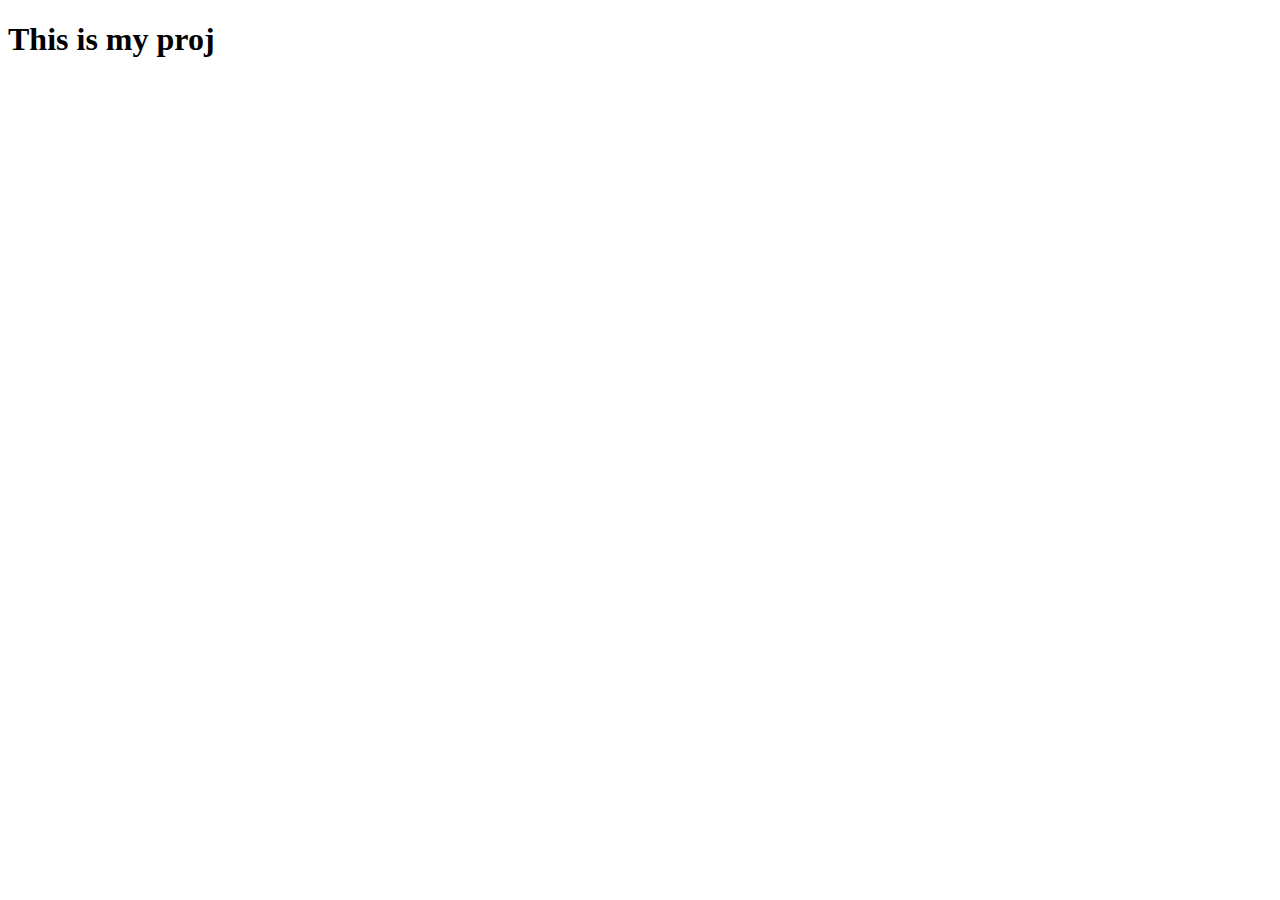
==== complex-ui/index.html @ 2e649419 "Add files via upload" ====
<!DOCTYPE html>
<html lang="en">
<head>
    <meta charset="UTF-8">
    <meta http-equiv="X-UA-Compatible" content="IE=edge">
    <meta name="viewport" content="width=\, initial-scale=1.0">
    <title>Complex UI</title>
    <link rel="stylesheet" href="./style.css">
</head>
<body>
    <h1>This is my proj</h1>
</body>
</html>
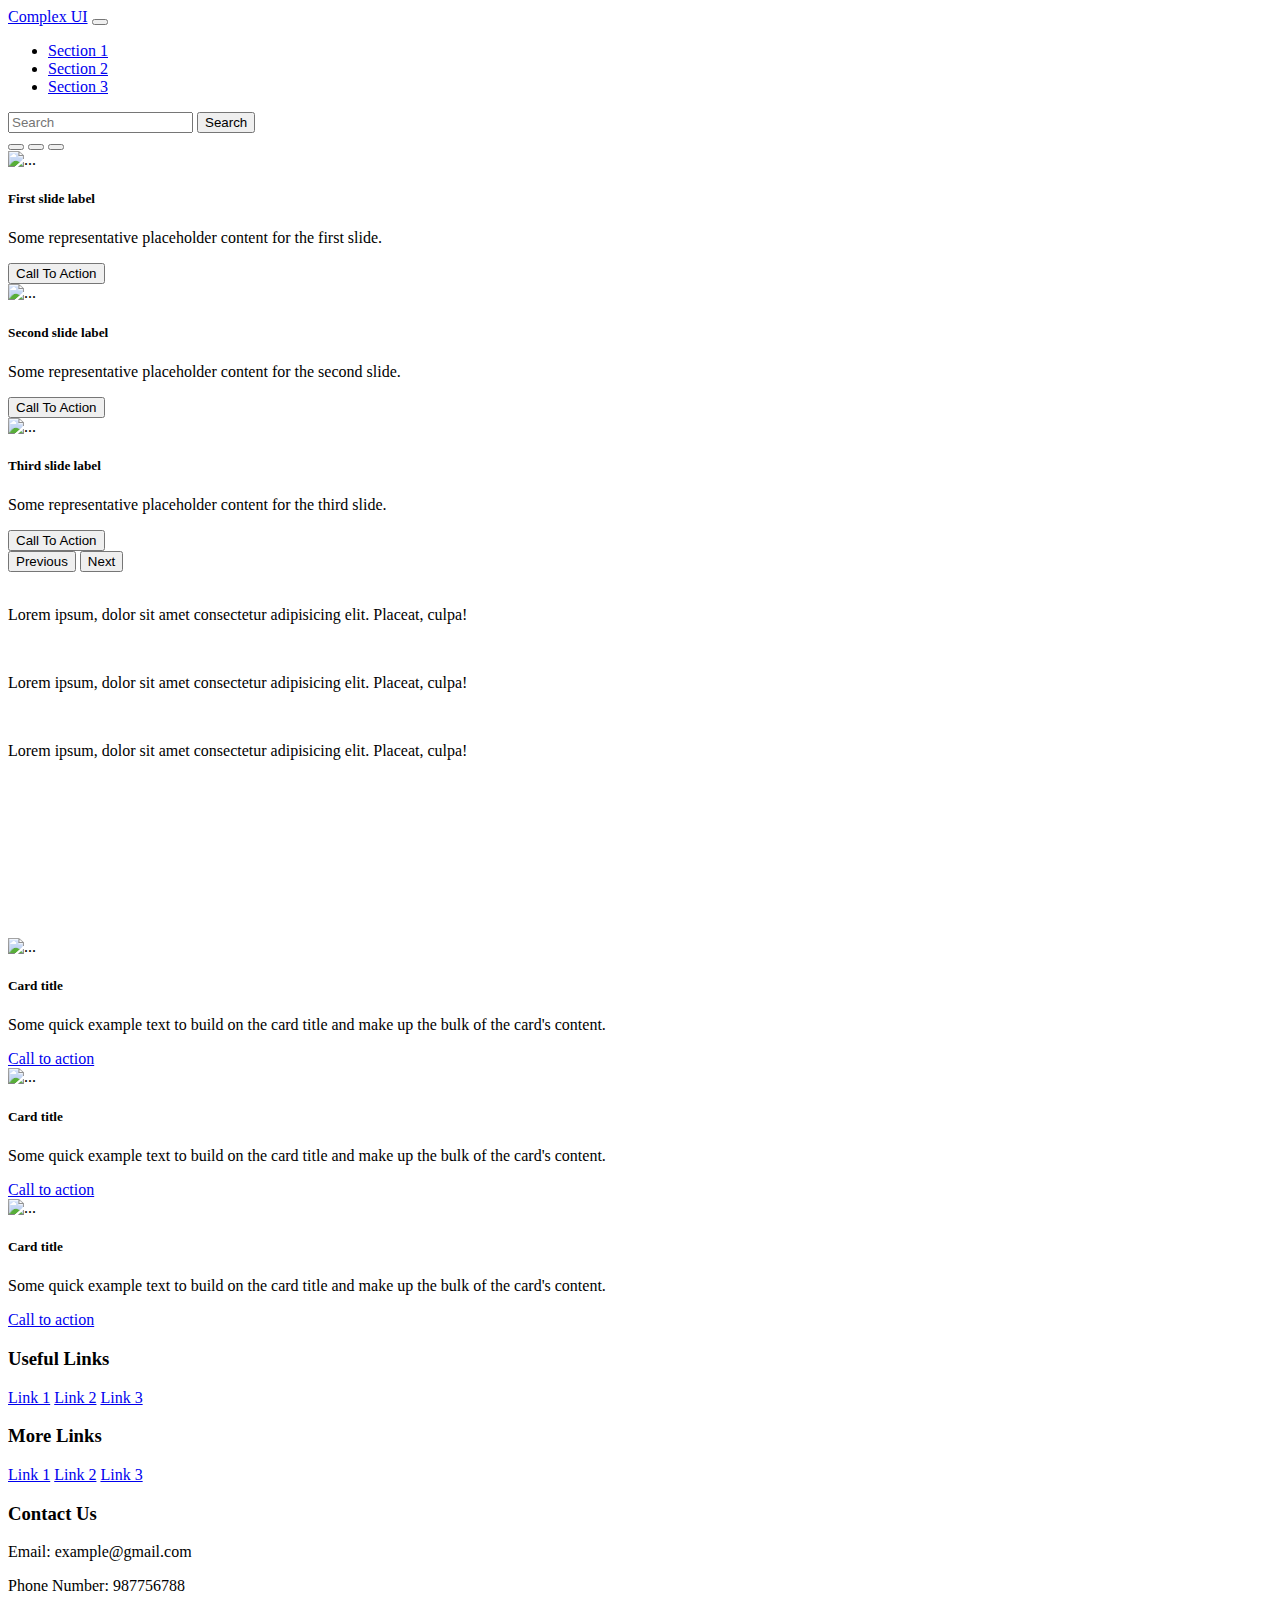
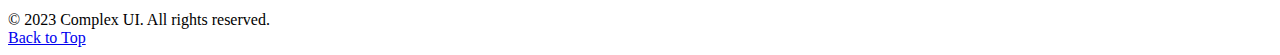
==== commit 3cf54399: "Update index.html" ====
--- a/complex-ui/index.html
+++ b/complex-ui/index.html
@@ -3,11 +3,211 @@
 <head>
     <meta charset="UTF-8">
     <meta http-equiv="X-UA-Compatible" content="IE=edge">
-    <meta name="viewport" content="width=\, initial-scale=1.0">
-    <title>Complex UI</title>
+    <meta name="viewport" content="width=device-width, initial-scale=1.0">
+    <title>Contest 3</title>
+    <link href="https://cdn.jsdelivr.net/npm/bootstrap@5.3.0-alpha3/dist/css/bootstrap.min.css" rel="stylesheet" integrity="sha384-KK94CHFLLe+nY2dmCWGMq91rCGa5gtU4mk92HdvYe+M/SXH301p5ILy+dN9+nJOZ" crossorigin="anonymous">
     <link rel="stylesheet" href="./style.css">
 </head>
 <body>
-    <h1>This is my proj</h1>
+    <nav class="navbar navbar-expand-lg bg-body-tertiary d-flex">
+        <div class="container">
+          <a class="navbar-brand" href="#">Complex UI</a>
+          <button class="navbar-toggler" type="button" data-bs-toggle="collapse" data-bs-target="#navbarSupportedContent" aria-controls="navbarSupportedContent" aria-expanded="false" aria-label="Toggle navigation">
+            <span class="navbar-toggler-icon"></span>
+          </button>
+          <div class="collapse navbar-collapse" id="navbarSupportedContent">
+            <ul class="navbar-nav me-auto mb-2 mb-lg-0">
+              <li class="nav-item">
+                <a class="nav-link" aria-current="page" href="#">Section 1</a>
+              </li>
+              <li class="nav-item">
+                <a class="nav-link" href="#">Section 2</a>
+              </li>
+              <li class="nav-item">
+                <a class="nav-link" href="#">Section 3</a>
+              </li>
+            </ul>
+            <form class="d-flex" role="search">
+              <input class="form-control me-2" type="search" placeholder="Search" aria-label="Search">
+              <button class="btn btn-outline-success" type="submit">Search</button>
+            </form>
+          </div>
+        </div>
+      </nav>
+      <div id="carouselExampleCaptions" class="carousel slide">
+        <div class="carousel-indicators">
+          <button type="button" data-bs-target="#carouselExampleCaptions" data-bs-slide-to="0" class="active" aria-current="true" aria-label="Slide 1"></button>
+          <button type="button" data-bs-target="#carouselExampleCaptions" data-bs-slide-to="1" aria-label="Slide 2"></button>
+          <button type="button" data-bs-target="#carouselExampleCaptions" data-bs-slide-to="2" aria-label="Slide 3"></button>
+        </div>
+        <div class="carousel-inner">
+          <div class="carousel-item active">
+            <img src="./images/1.jpg" class="d-block w-100" alt="...">
+            <div class="carousel-caption d-none d-md-block">
+              <h5>First slide label</h5>
+              <p>Some representative placeholder content for the first slide.</p>
+              <button type="button" class="btn btn-primary">Call To Action</button>
+            </div>
+          </div>
+          <div class="carousel-item">
+            <img src="./images/2.jpg" class="d-block w-100" alt="...">
+            <div class="carousel-caption d-none d-md-block">
+              <h5>Second slide label</h5>
+              <p>Some representative placeholder content for the second slide.</p>
+              <button type="button" class="btn btn-primary">Call To Action</button>
+            </div>
+          </div>
+          <div class="carousel-item">
+            <img src="./images/3.jpg" class="d-block w-100" alt="...">
+            <div class="carousel-caption d-none d-md-block">
+              <h5>Third slide label</h5>
+              <p>Some representative placeholder content for the third slide.</p>
+              <button type="button" class="btn btn-primary">Call To Action</button>
+            </div>
+          </div>
+        </div>
+        <button class="carousel-control-prev" type="button" data-bs-target="#carouselExampleCaptions" data-bs-slide="prev">
+          <span class="carousel-control-prev-icon" aria-hidden="true"></span>
+          <span class="visually-hidden">Previous</span>
+        </button>
+        <button class="carousel-control-next" type="button" data-bs-target="#carouselExampleCaptions" data-bs-slide="next">
+          <span class="carousel-control-next-icon" aria-hidden="true"></span>
+          <span class="visually-hidden">Next</span>
+        </button>
+      </div>
+
+      <div class="container d-flex my-5">
+        <div class="container-fluid">
+            <img src="./images/1.jpg" alt="" class="d-block w-100">
+            <p class="text-center">Lorem ipsum, dolor sit amet consectetur adipisicing elit. Placeat, culpa!</p>
+        </div>
+        <div class="container-fluid">
+            <img src="./images/2.jpg" alt="" class="d-block w-100">
+            <p class="text-center">Lorem ipsum, dolor sit amet consectetur adipisicing elit. Placeat, culpa!</p>
+        </div>
+        <div class="container-fluid">
+            <img src="./images/3.jpg" alt="" class="d-block w-100">
+            <p class="text-center">Lorem ipsum, dolor sit amet consectetur adipisicing elit. Placeat, culpa!</p>
+        </div>
+      </div>
+
+      <div class="container my-5">
+        <div class="row g-3 p-2">
+            <div class="col">
+                <img src="./images/pexels-james-wheeler-1486974.jpg" class="img-fluid" alt="">
+            </div>
+            <div class="col">
+                <div class="row mb-4">
+                    <div class="col">
+                        <img src="./images/pexels-james-wheeler-1486974.jpg" class="img-fluid" alt="">
+                    </div>
+                    <div class="col">
+                        <img src="./images/pexels-james-wheeler-1486974.jpg" class="img-fluid" alt="">
+                    </div>
+                </div>
+                <div class="row">
+                        <div class="col">
+                            <img src="./images/pexels-james-wheeler-1486974.jpg" class="img-fluid" alt="">
+                        </div>
+                        <div class="col">
+                            <img src="./images/pexels-james-wheeler-1486974.jpg" class="img-fluid" alt="">
+                        </div>
+            </div>
+            </div>
+            <div class="col">           
+                <div class="row mb-4">
+                    <div class="col">
+                        <img src="./images/pexels-eberhard-grossgasteiger-1287145.jpg" class="img-fluid" alt="">
+                    </div>
+                </div>
+                <div class="row">
+                    <div class="col">
+                        <img src="./images/pexels-eberhard-grossgasteiger-1287145.jpg" class="img-fluid" alt="">
+                    </div>
+                </div>        
+            </div>
+        </div>
+        <div class="row g-3 p-2">
+            <div class="col-4">
+                <img src="./images/pexels-james-wheeler-1486974.jpg" class="img-fluid" alt="">
+            </div>
+            <div class="col-8">
+                <img src="./images/pexels-eberhard-grossgasteiger-1287145.jpg" class="img-fluid" alt="">
+            </div>
+        </div>
+    </div>
+    <div class="container my-5">
+        <div class="row">
+            <div class="col col-lg-4 col-sm-12 mb-sm-4 mb-lg-0">
+                <div class="card">
+                    <img src="./images/pexels-pixabay-147411.jpg" class="card-img-top" alt="...">
+                    <div class="card-body">
+                        <h5 class="card-title">Card title</h5>
+                        <p class="card-text">Some quick example text to build on the card title and make up the bulk of the card's content.</p>
+                        <a href="#" class="btn btn-primary">Call to action</a>
+                    </div>
+                </div>
+            </div>
+            <div class="col col-lg-4 col-sm-12 mb-sm-4 mb-lg-0">
+                <div class="card">
+                    <img src="./images/pexels-pixabay-147411.jpg" class="card-img-top" alt="...">
+                    <div class="card-body">
+                        <h5 class="card-title">Card title</h5>
+                        <p class="card-text">Some quick example text to build on the card title and make up the bulk of the card's content.</p>
+                        <a href="#" class="btn btn-primary">Call to action</a>
+                    </div>
+                </div>
+            </div>
+             <div class="col col-lg-4 col-sm-12 mb-sm-4 mb-lg-0">
+                <div class="card">
+                    <img src="./images/pexels-pixabay-147411.jpg" class="card-img-top" alt="...">
+                    <div class="card-body">
+                        <h5 class="card-title">Card title</h5>
+                        <p class="card-text">Some quick example text to build on the card title and make up the bulk of the card's content.</p>
+                        <a href="#" class="btn btn-primary">Call to action</a>
+                    </div>
+                </div>
+            </div>
+        </div>
+    </div>
+
+   <div class="container-fluid bg-light">
+        <div class="container mt-5 py-5 ">
+            <div class="row my-4">
+                <div class="col">
+                    <h3>Useful Links</h3>
+                    <div class="d-flex flex-column">
+                        <a href="#" >Link 1</a>
+                        <a href="#">Link 2</a>
+                        <a href="#">Link 3</a>
+                    </div>
+                </div>
+                <div class="col">
+                    <h3>More Links</h3>
+                    <div class="d-flex flex-column">
+                        <a href="#" >Link 1</a>
+                        <a href="#">Link 2</a>
+                        <a href="#">Link 3</a>
+                    </div>
+                </div>
+                <div class="col">
+                    <h3>Contact Us</h3>
+                    <p>Email: example@gmail.com</p>
+                    <p>Phone Number: 987756788</p>
+                </div>
+            </div>
+            <div class="row d-flex align-items-center my-4">
+                <div class="col">
+                <span>&#169;</span> 2023 Complex UI. All rights reserved.
+                </div>
+                <div class="col">
+                    <a class="btn btn-primary float-end" href="#navbar-section">Back to Top</a>
+                </div>
+            </div>
+
+        </div>
+   </div>
+
+    <script src="https://cdn.jsdelivr.net/npm/bootstrap@5.2.3/dist/js/bootstrap.bundle.min.js" integrity="sha384-kenU1KFdBIe4zVF0s0G1M5b4hcpxyD9F7jL+jjXkk+Q2h455rYXK/7HAuoJl+0I4" crossorigin="anonymous"></script>
 </body>
-</html>+</html>
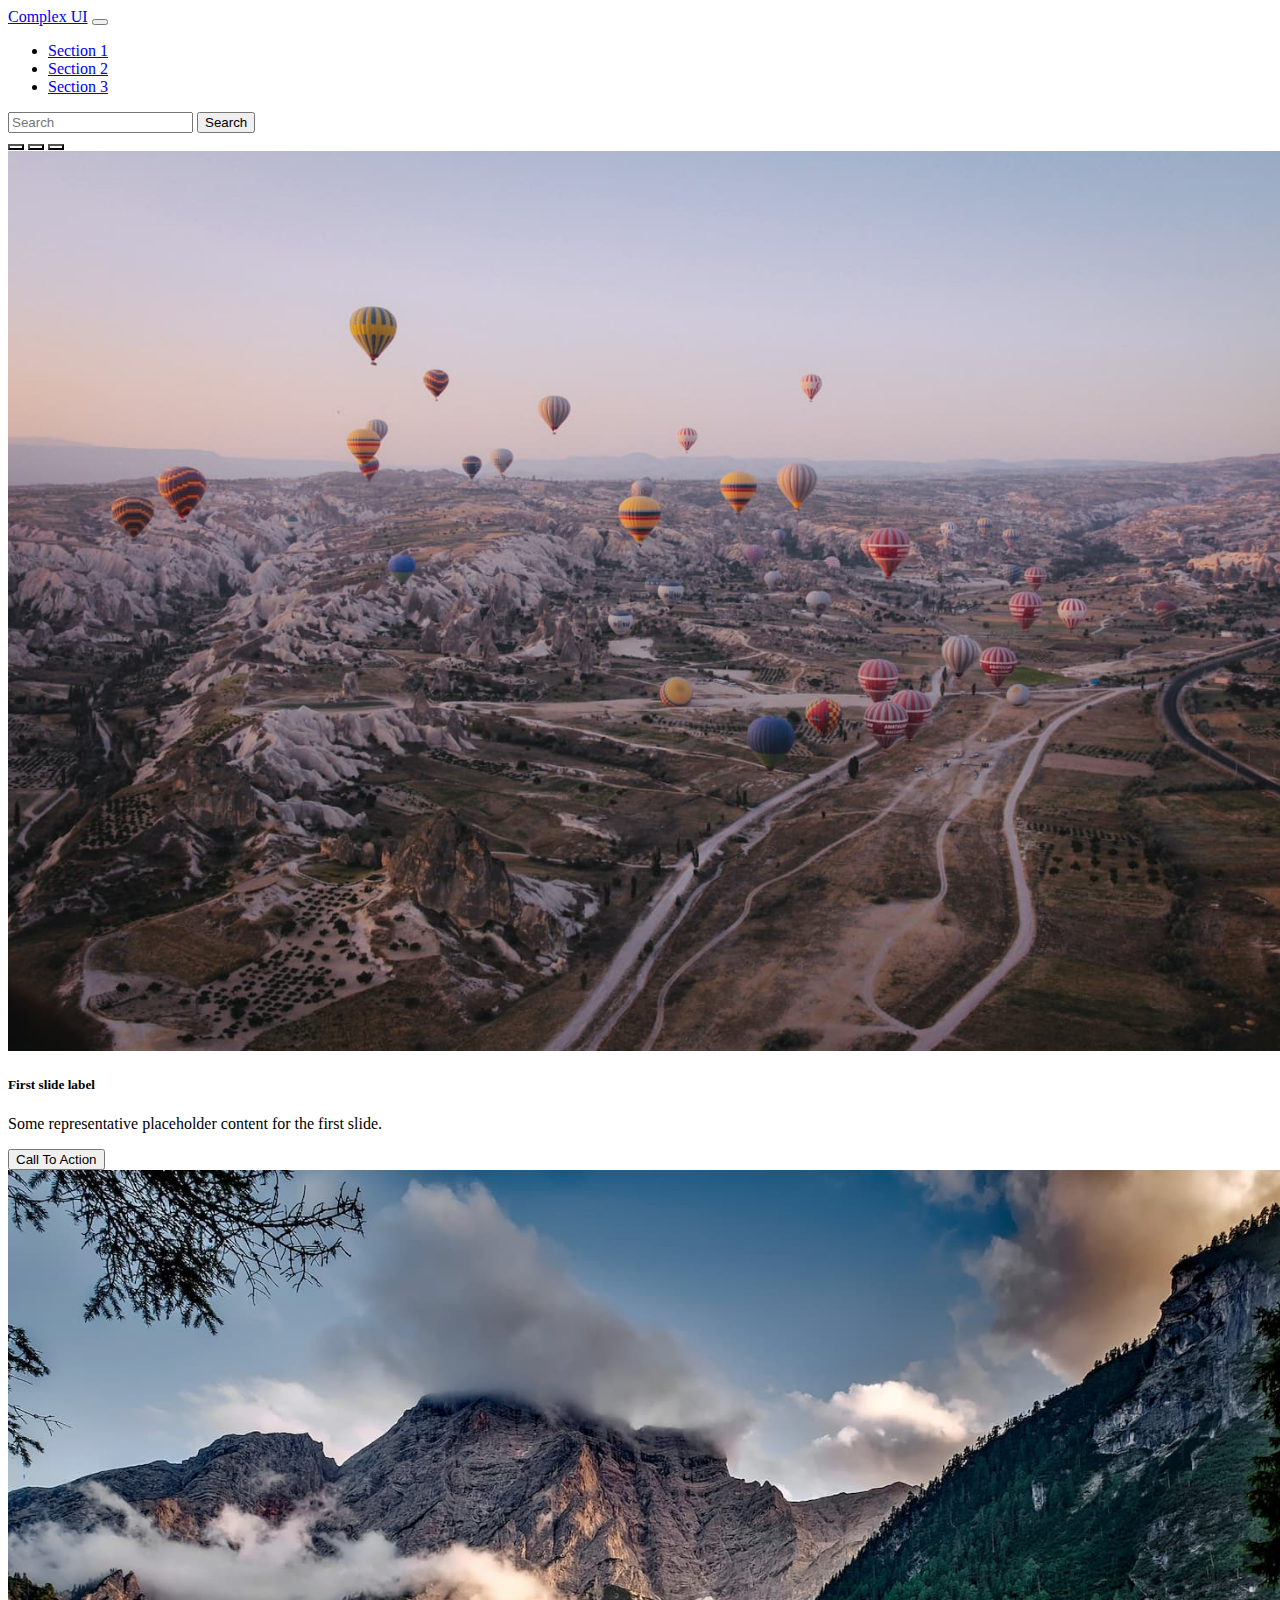
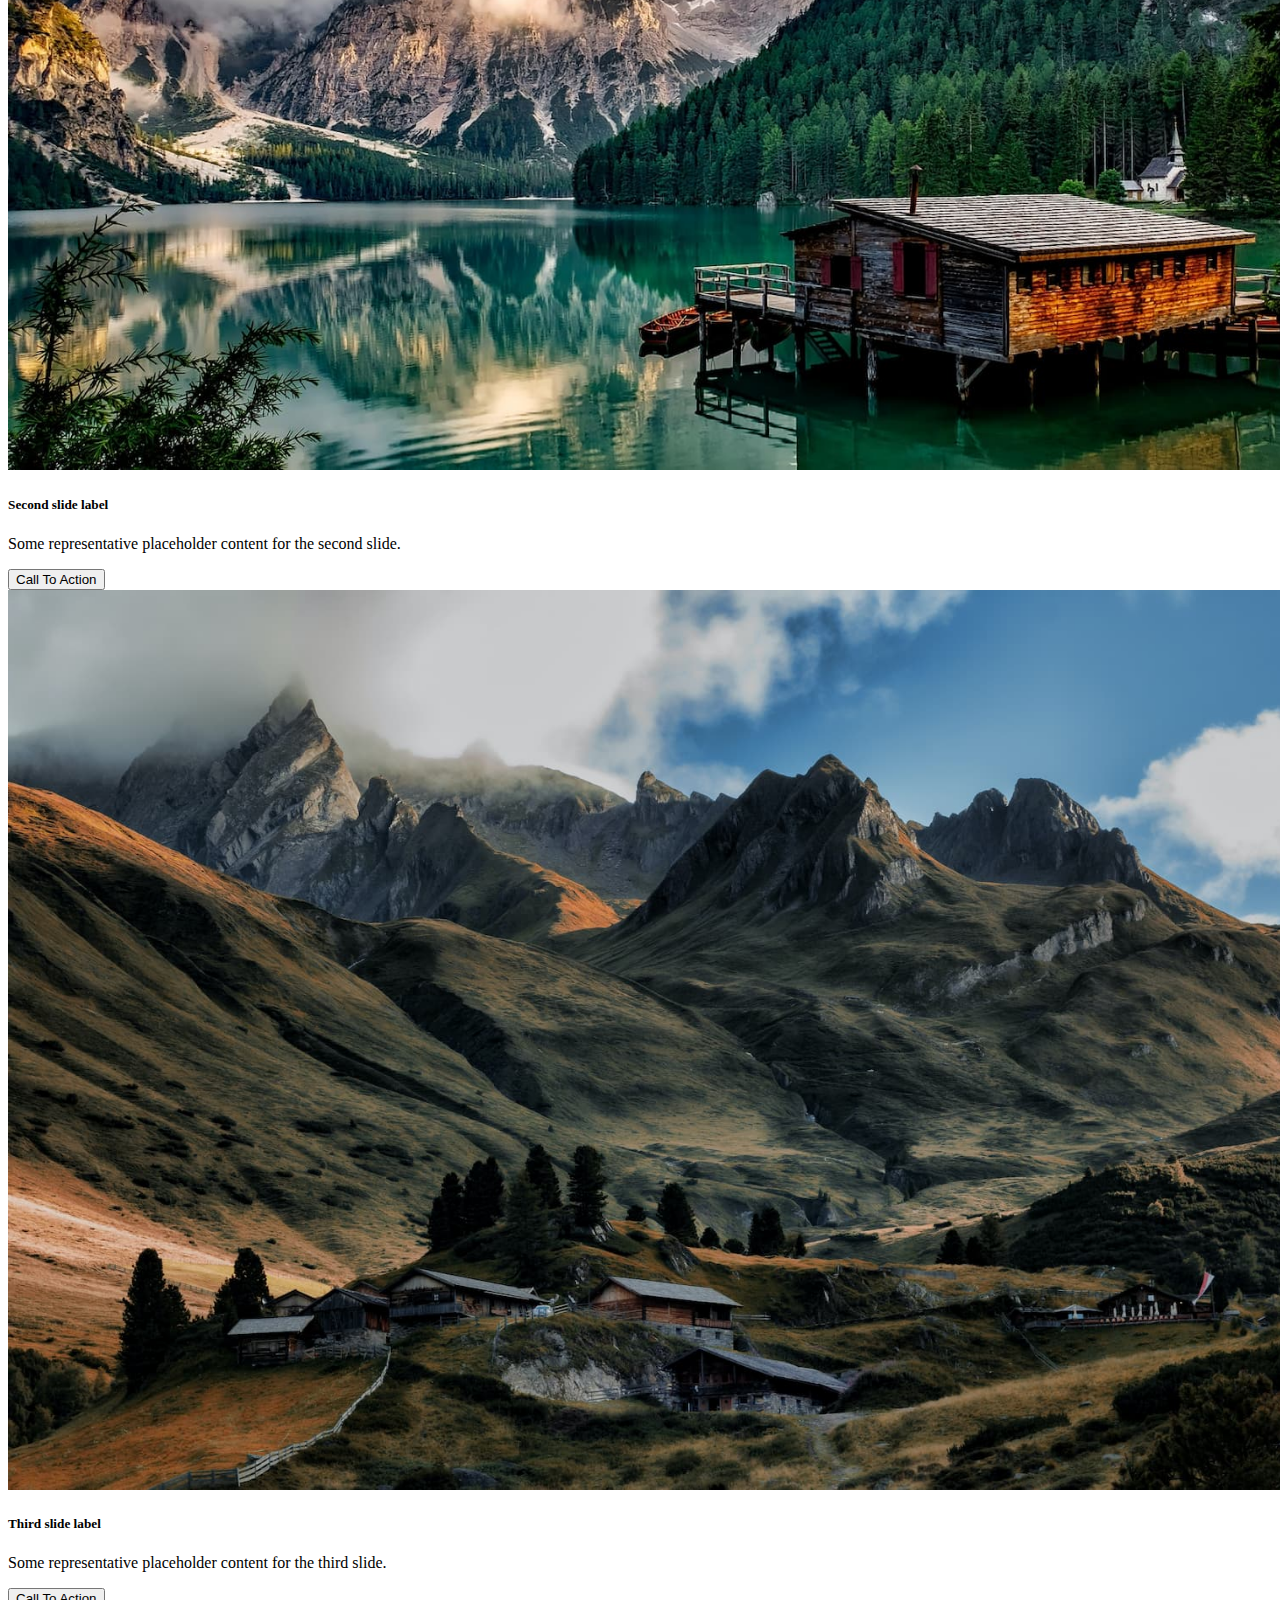
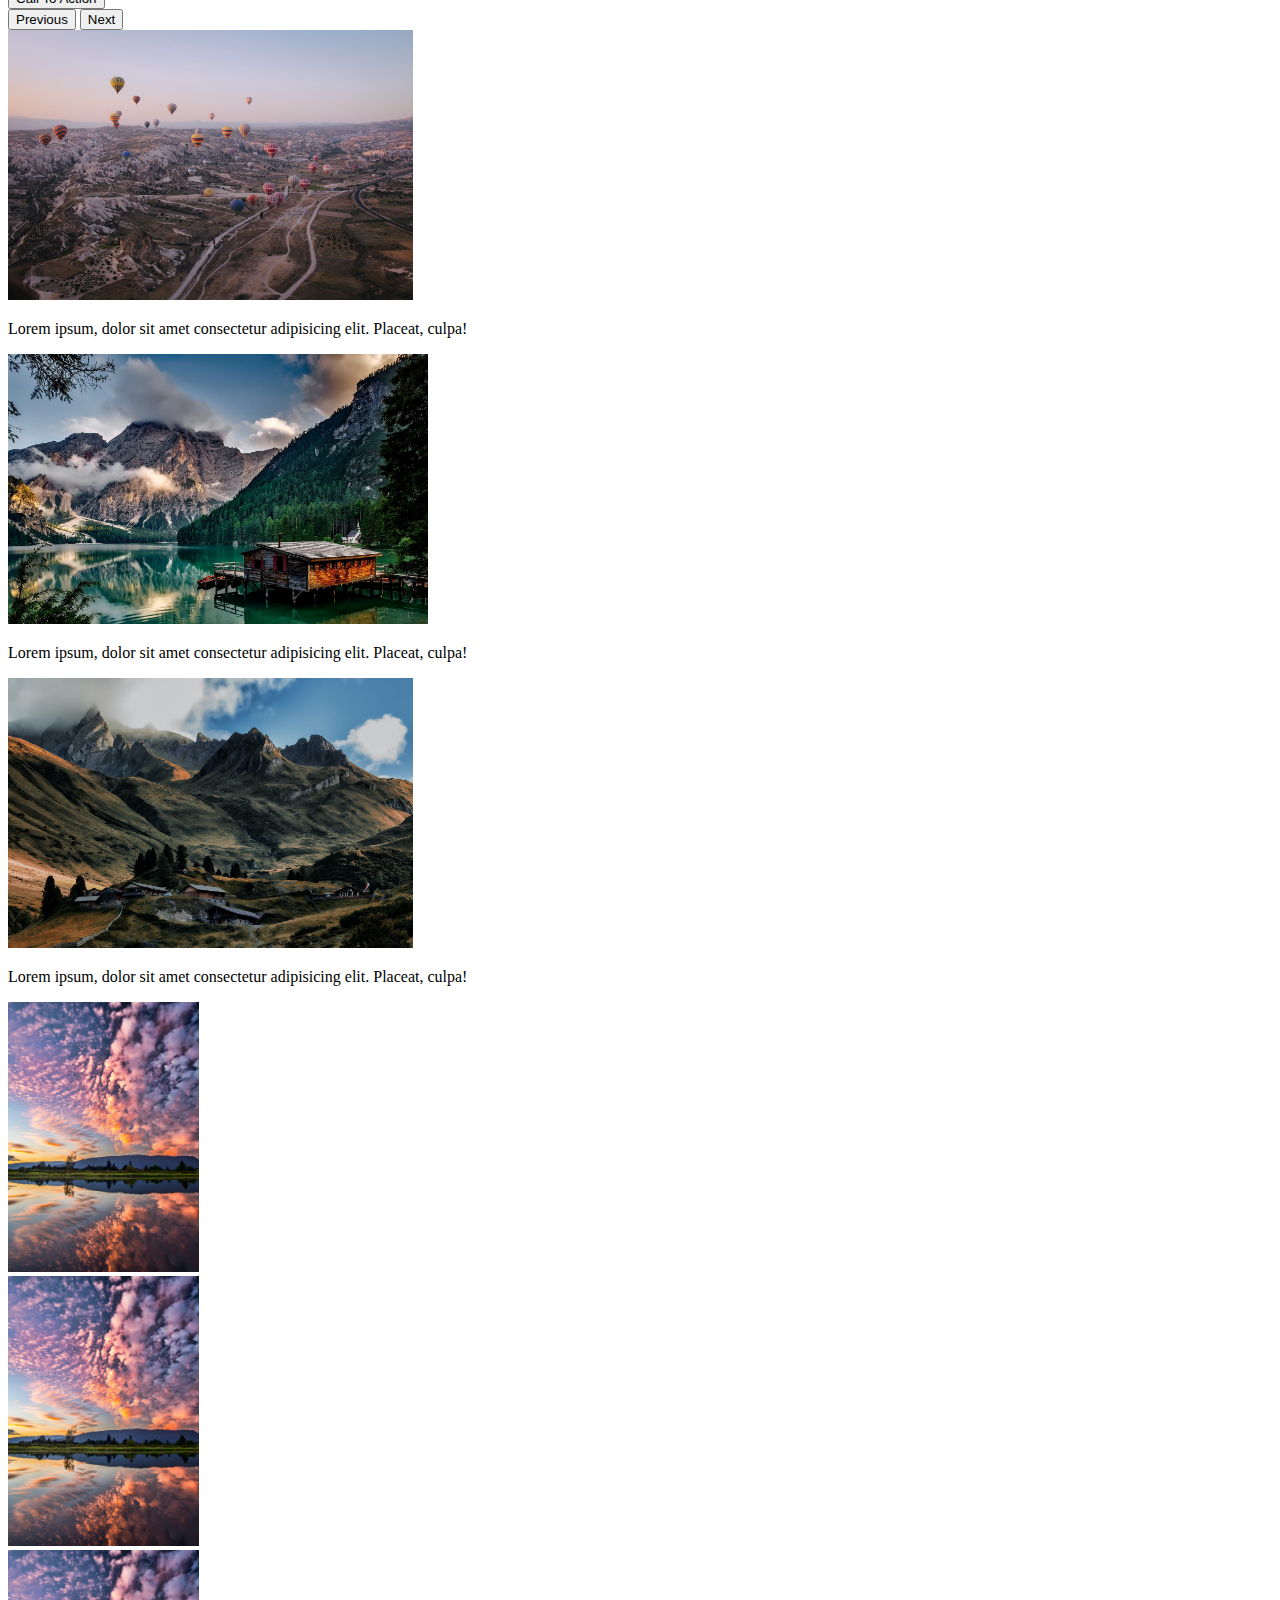
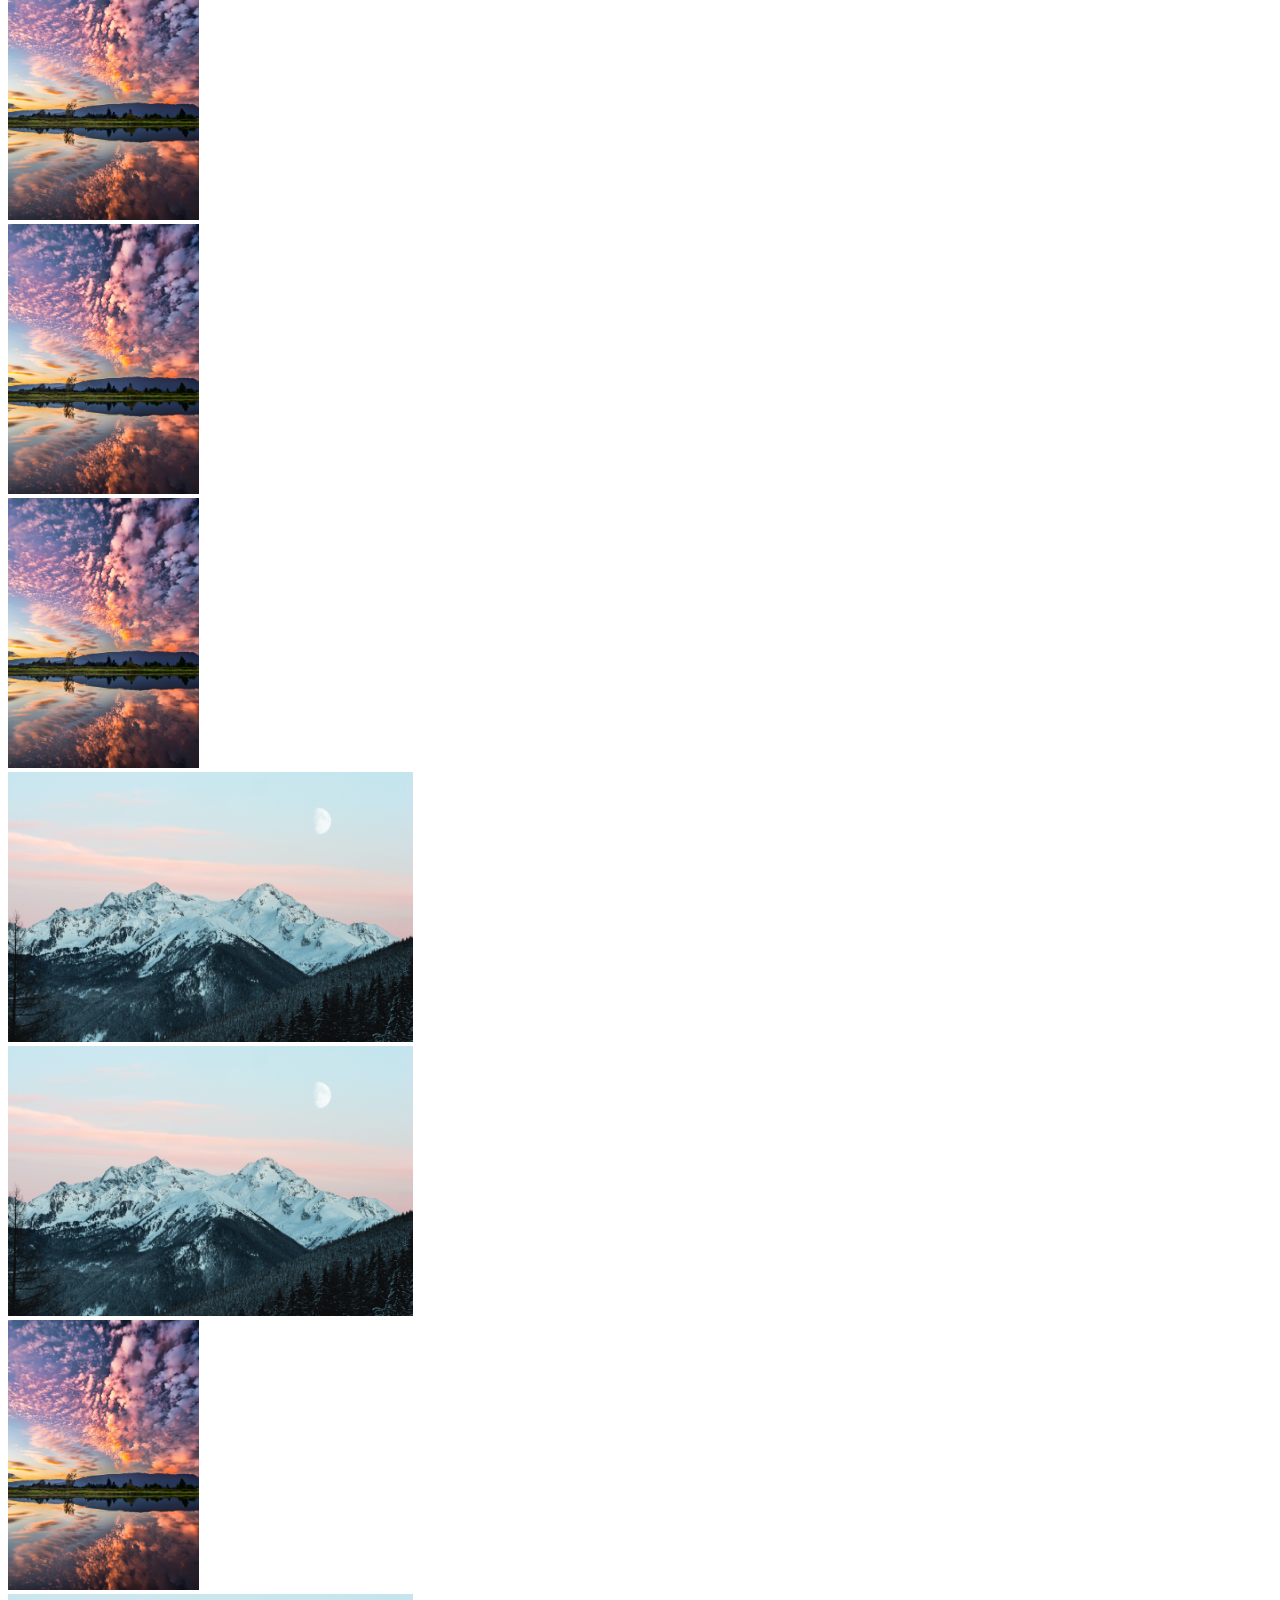
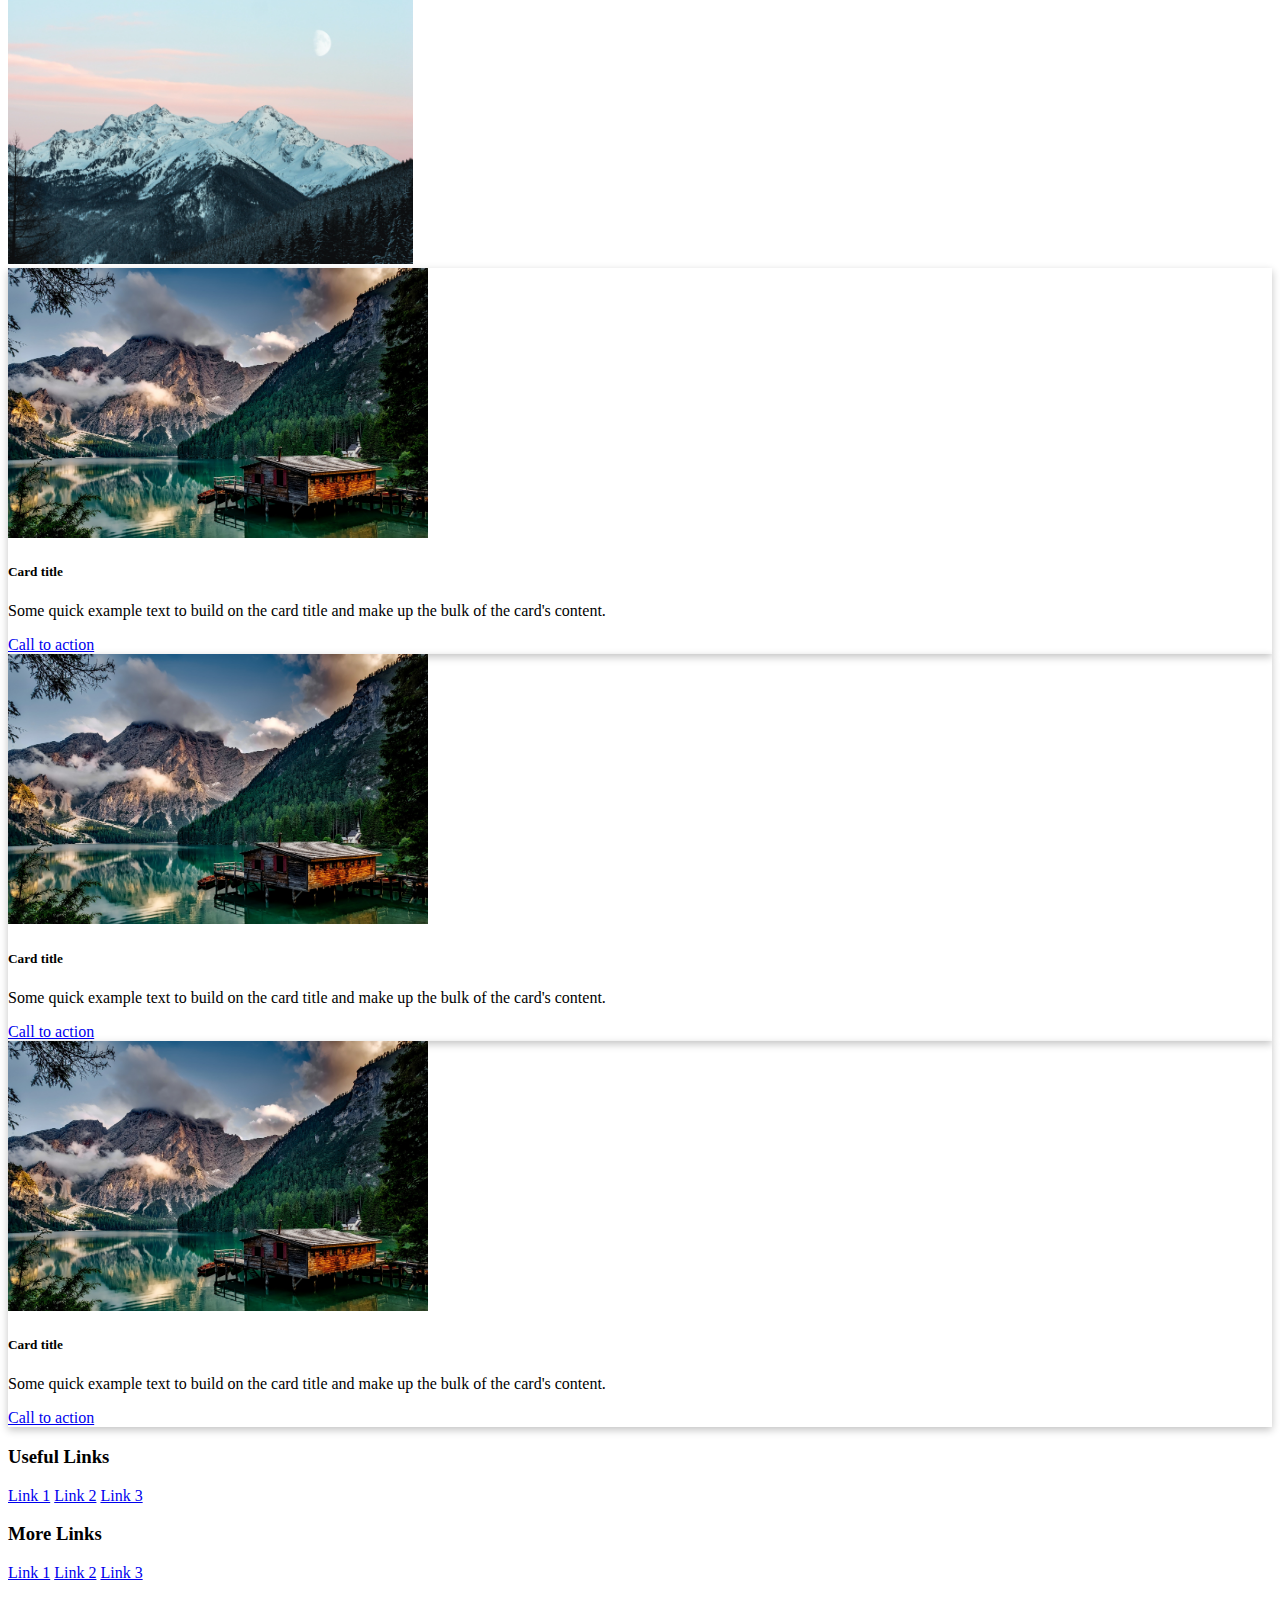
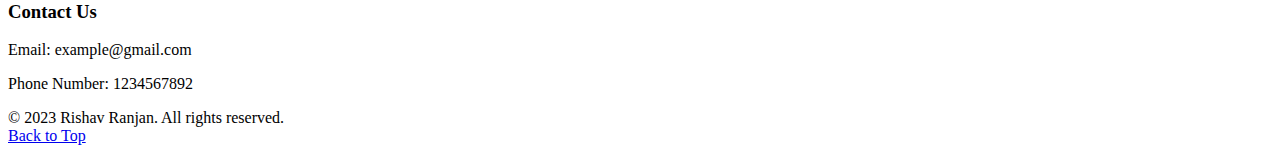
==== commit fae19a00: "Update index.html" ====
--- a/complex-ui/index.html
+++ b/complex-ui/index.html
@@ -193,12 +193,12 @@
                 <div class="col">
                     <h3>Contact Us</h3>
                     <p>Email: example@gmail.com</p>
-                    <p>Phone Number: 987756788</p>
+                    <p>Phone Number: 1234567892</p>
                 </div>
             </div>
             <div class="row d-flex align-items-center my-4">
                 <div class="col">
-                <span>&#169;</span> 2023 Complex UI. All rights reserved.
+                <span>&#169;</span> 2023 Rishav Ranjan. All rights reserved.
                 </div>
                 <div class="col">
                     <a class="btn btn-primary float-end" href="#navbar-section">Back to Top</a>
--- a/complex-ui/style.css
+++ b/complex-ui/style.css
@@ -0,0 +1,34 @@
+.carousel-inner img{
+    height: 100vh;
+}
+.carousel-indicators [data-bs-target]{
+    background-color: transparent!important;
+}
+.my-5 img{
+    height: 30vh;
+}
+
+.image-wrapper{
+    display: flex;
+}
+
+.image-wrapper img{
+    height: 30vh;
+}
+
+.card{
+    box-shadow: rgba(0, 0, 0, 0.24) 0px 3px 8px;
+}
+
+.btn:hover{
+    color: #0b5ed7!important;
+    border: 1px solid #0b5ed7;
+    background-color: #fff!important;
+}
+
+@media screen and (min-width: 576px) and (max-width: 768px) {
+    .image-wrapper .container{
+        width: 50%;
+    }
+    
+}
